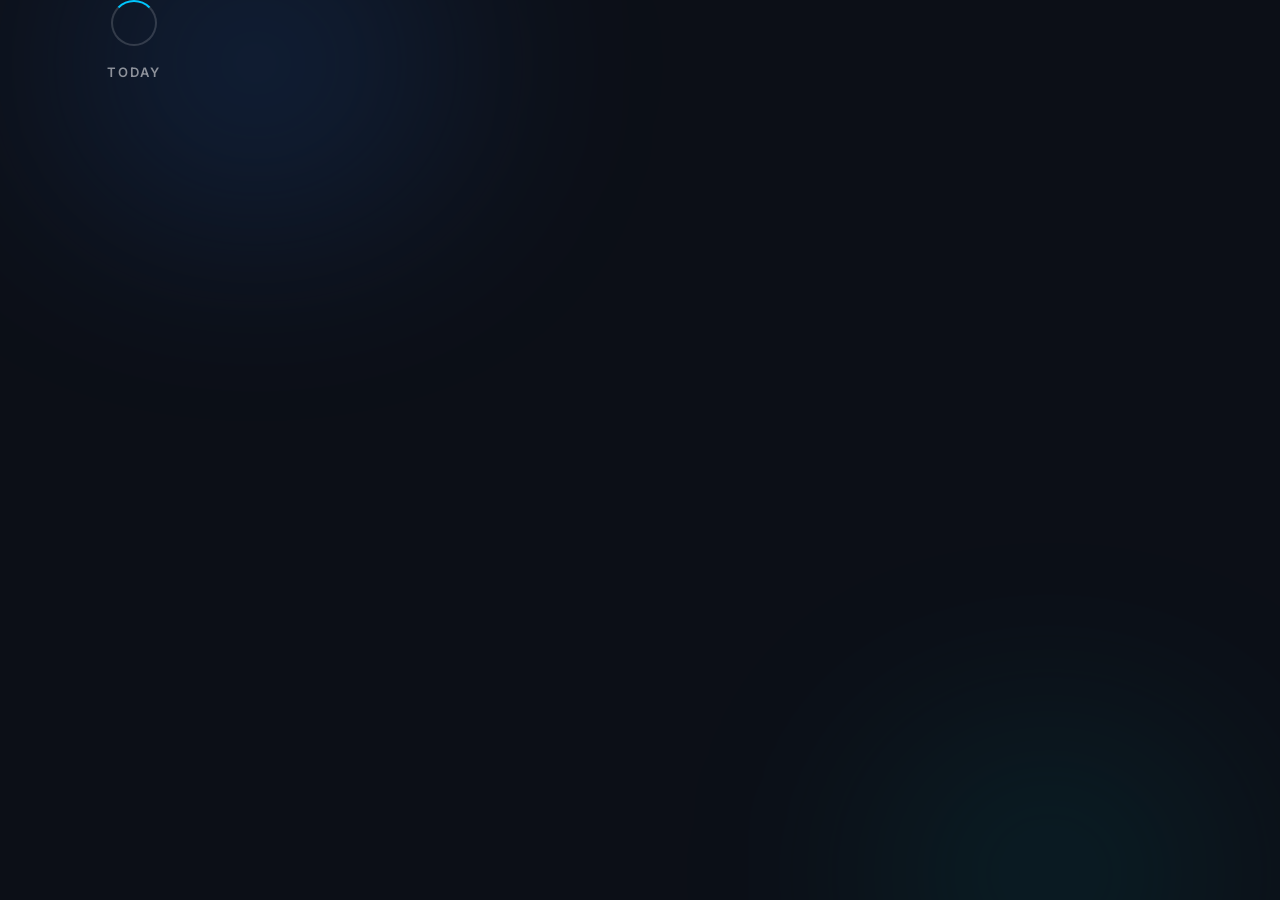
==== static/board/index.html @ bf3bd448 "Add opt-in read-only Board shell and the tooling to hold it to standard The board is gated behind FA" ====
<!DOCTYPE html>
<html lang="en" data-theme="dark">
  <head>
    <meta charset="utf-8" />
    <meta
      name="viewport"
      content="width=device-width, initial-scale=1, viewport-fit=cover"
    />
    <title>Today</title>
    <link rel="preconnect" href="https://fonts.googleapis.com" />
    <link rel="preconnect" href="https://fonts.gstatic.com" crossorigin />
    <link
      href="https://fonts.googleapis.com/css2?family=Inter:opsz,wght@14..32,400;14..32,500;14..32,600;14..32,700;14..32,800&display=swap"
      rel="stylesheet"
    />
    <link rel="stylesheet" href="board.css" />
  </head>
  <body>
    <!--
      The whole board is built by board.js from the #board-data payload. Nothing
      is authored here: the frame exists to be painted over, so that the canvas
      owns its markup the way it owns its CSS.
    -->
    <main id="board" class="board" aria-busy="true">
      <div class="boot" id="boot">
        <span class="boot__mark"></span>
        <span class="boot__label">Today</span>
      </div>
    </main>
    <div class="sr-only" role="status" aria-live="polite" id="announcer"></div>
    <script src="board.js"></script>
  </body>
</html>
---- static/board/board.css ----
/* The Board's own visual system.
 *
 * Nothing here inherits from the host app. The frame is a separate document
 * precisely so the classic stylesheet in utils/styles.py -- 1,500 lines of it,
 * including the kiosk z-index rules -- cannot reach in and half-apply.
 *
 * Colour is authored in oklch so the accent hues stay perceptually even as
 * lightness is swept for hover and pressed states, and so contrast is a number
 * that can be checked rather than eyeballed. Muted text is held at or above
 * 4.5:1 and accents at or above 3:1 against their own surface; tools/audit.py
 * measures this, and it is why --muted is not simply "the same colour, dimmer".
 */

:root {
  /* Surfaces, darkest to lightest. The board is a wall display in a room, so
     the floor is near-black and depth comes from elevation, not borders. */
  --surface-0: oklch(0.17 0.018 265);
  --surface-1: oklch(0.212 0.021 265);
  --surface-2: oklch(0.256 0.024 265);
  --surface-3: oklch(0.305 0.026 265);

  --text: oklch(0.97 0.004 265);
  /* 9.1:1 on --surface-0. The old app shipped #999 at 2.85:1. */
  --muted: oklch(0.775 0.012 265);
  --faint: oklch(0.66 0.014 265);

  --accent: oklch(0.78 0.16 232);
  --good: oklch(0.82 0.17 152);
  --warn: oklch(0.84 0.15 82);
  --late: oklch(0.72 0.19 22);

  --hairline: oklch(0.97 0 0 / 0.09);
  --hairline-strong: oklch(0.97 0 0 / 0.16);

  --radius-sm: 10px;
  --radius: 16px;
  --radius-lg: 24px;

  --ease: cubic-bezier(0.22, 1, 0.36, 1);
  --ease-out: cubic-bezier(0.16, 1, 0.3, 1);
  --dur: 420ms;

  --font: "Inter", ui-sans-serif, system-ui, -apple-system, "Segoe UI", sans-serif;

  color-scheme: dark;
}

* {
  box-sizing: border-box;
}

html,
body {
  margin: 0;
  height: 100%;
  overflow: hidden;
  background: var(--surface-0);
  color: var(--text);
  font-family: var(--font);
  /* The wall display is not a document: nobody selects type here. */
  -webkit-user-select: none;
  user-select: none;
  -webkit-font-smoothing: antialiased;
  text-rendering: optimizeLegibility;
}

.sr-only {
  position: absolute;
  width: 1px;
  height: 1px;
  margin: -1px;
  padding: 0;
  overflow: hidden;
  clip-path: inset(50%);
  white-space: nowrap;
}

/* ── Boot ───────────────────────────────────────────────────────────────────
   Shown only until the first payload lands. It exists so a cold frame is a
   deliberate state rather than a blank white rectangle. */
.boot {
  display: flex;
  flex-direction: column;
  align-items: center;
  justify-content: center;
  gap: 18px;
  height: 100%;
}

.boot__mark {
  width: 46px;
  height: 46px;
  border-radius: 50%;
  border: 2px solid var(--hairline-strong);
  border-top-color: var(--accent);
  animation: spin 900ms linear infinite;
}

.boot__label {
  font-size: 13px;
  font-weight: 600;
  letter-spacing: 0.14em;
  text-transform: uppercase;
  color: var(--faint);
}

@keyframes spin {
  to {
    transform: rotate(1turn);
  }
}

/* ── Frame ──────────────────────────────────────────────────────────────────
   A CSS grid, not columns. Header / rail / stage are the three regions, and
   the stage is the only one that scrolls, so the date and the person list stay
   put when a long day needs scrolling. */
.board {
  display: grid;
  grid-template-areas:
    "head head"
    "rail stage";
  grid-template-columns: minmax(232px, 268px) 1fr;
  grid-template-rows: auto 1fr;
  /* 100vh here would mean "the height of this frame", which is the value we are
     about to ask the host to set. board.js measures the host's leftover space
     and pins this in pixels instead. */
  height: 100%;
  position: relative;
  isolation: isolate;
  /* The blurred washes below are deliberately larger than the board and hang
     past its edges; without this they would make the document scroll. */
  overflow: hidden;
}

/* Two very wide, very soft washes. This is what keeps a large dark surface from
   reading as a dead panel, without introducing a texture that would fight the
   type at reading distance. */
.board::before,
.board::after {
  content: "";
  position: absolute;
  z-index: -1;
  pointer-events: none;
  border-radius: 50%;
  filter: blur(90px);
  opacity: 0.5;
}

.board::before {
  width: 60vw;
  height: 46vh;
  top: -16vh;
  left: -10vw;
  background: radial-gradient(
    circle at 50% 50%,
    oklch(0.5 0.15 258 / 0.5),
    transparent 70%
  );
}

.board::after {
  width: 52vw;
  height: 42vh;
  bottom: -18vh;
  right: -8vw;
  background: radial-gradient(
    circle at 50% 50%,
    oklch(0.48 0.14 195 / 0.4),
    transparent 70%
  );
}

/* ── Header ───────────────────────────────────────────────────────────────── */
.head {
  grid-area: head;
  display: grid;
  grid-template-columns: auto 1fr;
  align-items: center;
  gap: 28px;
  padding: 18px 28px 14px;
}

.head__when {
  display: flex;
  flex-direction: column;
  gap: 2px;
  min-width: 150px;
}

.head__clock {
  font-size: 46px;
  font-weight: 800;
  line-height: 0.94;
  letter-spacing: -0.035em;
  font-variant-numeric: tabular-nums;
  /* The clock is the one thing that moves, so it is the only element allowed a
     glow. It draws the eye to "now" and nowhere else. */
  text-shadow: 0 0 34px oklch(0.78 0.16 232 / 0.28);
}

.head__date {
  font-size: 13px;
  font-weight: 600;
  letter-spacing: 0.1em;
  text-transform: uppercase;
  color: var(--muted);
}

.head__arc {
  min-width: 0;
}

.head__summary {
  display: flex;
  align-items: baseline;
  gap: 10px;
  margin-top: 10px;
  font-size: 14px;
  font-weight: 500;
  color: var(--muted);
}

.head__summary b {
  color: var(--text);
  font-size: 16px;
  font-weight: 700;
  font-variant-numeric: tabular-nums;
}

.head__summary .is-late {
  color: var(--late);
  font-weight: 700;
}

/* ── The day arc ──────────────────────────────────────────────────────────── */
.arc {
  display: block;
  width: 100%;
  height: 92px;
  overflow: visible;
}

.arc__track {
  fill: none;
  stroke: var(--hairline);
  stroke-width: 2;
}

.arc__fill {
  fill: none;
  stroke: url(#arc-grad);
  stroke-width: 3;
  stroke-linecap: round;
  /* Drawn from today outwards, so the stroke grows as the day fills. */
  transition: stroke-dashoffset var(--dur) var(--ease-out);
}

.arc__halo {
  fill: none;
  stroke: var(--accent);
  stroke-width: 10;
  opacity: 0.1;
  filter: blur(6px);
}

.arc__node {
  cursor: default;
}

.arc__disc {
  fill: var(--surface-1);
  stroke: var(--hairline-strong);
  stroke-width: 2;
  transition: fill var(--dur) var(--ease), stroke var(--dur) var(--ease);
}

.arc__node--today .arc__disc {
  fill: var(--accent);
  stroke: oklch(0.9 0.12 232);
  stroke-width: 2.5;
}

.arc__node--empty .arc__disc {
  fill: var(--surface-0);
  stroke: var(--hairline);
}

.arc__pct {
  fill: var(--text);
  font-size: 11px;
  font-weight: 700;
  text-anchor: middle;
  dominant-baseline: central;
  font-variant-numeric: tabular-nums;
}

.arc__node--today .arc__pct {
  /* Dark on the bright today node; the one inverted pair on the board. */
  fill: var(--surface-0);
}

.arc__node--empty .arc__pct {
  fill: var(--faint);
  font-weight: 500;
}

.arc__day {
  fill: var(--faint);
  font-size: 10px;
  font-weight: 600;
  letter-spacing: 0.1em;
  text-anchor: middle;
  text-transform: uppercase;
}

.arc__num {
  fill: var(--muted);
  font-size: 13px;
  font-weight: 700;
  text-anchor: middle;
  font-variant-numeric: tabular-nums;
}

.arc__node--today .arc__num {
  fill: var(--text);
}

/* ── People rail ────────────────────────────────────────────────────────────
   The navigation is the people, not a list of pages. Each entry is a target
   sized for a hand across a room. */
.rail {
  grid-area: rail;
  display: flex;
  flex-direction: column;
  gap: 8px;
  min-height: 0;
  padding: 4px 14px 18px 20px;
  border-right: 1px solid var(--hairline);
}

.rail__head {
  display: flex;
  align-items: center;
  justify-content: space-between;
  padding: 0 6px 10px;
  font-size: 11px;
  font-weight: 700;
  letter-spacing: 0.14em;
  text-transform: uppercase;
  color: var(--faint);
}

.rail__list {
  display: flex;
  flex-direction: column;
  gap: 6px;
  min-height: 0;
  overflow-y: auto;
  scrollbar-width: thin;
  scrollbar-color: var(--surface-3) transparent;
}

.rail__list::-webkit-scrollbar {
  width: 6px;
}

.rail__list::-webkit-scrollbar-thumb {
  background: var(--surface-3);
  border-radius: 3px;
}

.person {
  display: grid;
  grid-template-columns: 46px 1fr auto;
  align-items: center;
  gap: 12px;
  padding: 9px 11px;
  border: 1px solid transparent;
  border-radius: var(--radius);
  background: transparent;
  color: inherit;
  font: inherit;
  text-align: left;
  cursor: pointer;
  transition: background 200ms var(--ease), border-color 200ms var(--ease),
    transform 200ms var(--ease);
}

.person:hover {
  background: var(--surface-1);
}

.person:active {
  transform: scale(0.985);
}

.person:focus-visible {
  outline: 2px solid var(--accent);
  outline-offset: 2px;
}

.person[aria-current="true"] {
  background: var(--surface-2);
  border-color: var(--hairline-strong);
}

/* The selected person carries a colour bar rather than only a background
   change, so the current selection survives a glance in poor light. */
.person[aria-current="true"]::before {
  content: "";
  position: absolute;
  left: 0;
  width: 3px;
  height: 26px;
  border-radius: 0 3px 3px 0;
  background: var(--person-accent, var(--accent));
}

.person {
  position: relative;
}

.person__face {
  position: relative;
  display: grid;
  place-items: center;
  width: 46px;
  height: 46px;
  border-radius: 14px;
  overflow: hidden;
  background: var(--surface-3);
  color: var(--surface-0);
  font-size: 15px;
  font-weight: 800;
  letter-spacing: -0.01em;
}

.person__face img {
  width: 100%;
  height: 100%;
  object-fit: cover;
}

.person__body {
  display: flex;
  flex-direction: column;
  gap: 1px;
  min-width: 0;
}

.person__name {
  font-size: 15px;
  font-weight: 650;
  letter-spacing: -0.01em;
  white-space: nowrap;
  overflow: hidden;
  text-overflow: ellipsis;
}

.person__meta {
  font-size: 12px;
  font-weight: 500;
  color: var(--muted);
  white-space: nowrap;
  overflow: hidden;
  text-overflow: ellipsis;
}

.person__meta .is-late {
  color: var(--late);
  font-weight: 700;
}

.person__score {
  display: flex;
  flex-direction: column;
  align-items: flex-end;
  gap: 1px;
}

.person__points {
  font-size: 17px;
  font-weight: 800;
  font-variant-numeric: tabular-nums;
  line-height: 1;
  color: var(--person-accent, var(--accent));
}

.person__points span {
  font-size: 10px;
  font-weight: 600;
  color: var(--faint);
  letter-spacing: 0.06em;
}

/* ── Stage ────────────────────────────────────────────────────────────────── */
.stage {
  grid-area: stage;
  min-height: 0;
  overflow-y: auto;
  padding: 4px 28px 28px;
  scrollbar-width: thin;
  scrollbar-color: var(--surface-3) transparent;
}

.stage::-webkit-scrollbar {
  width: 8px;
}

.stage::-webkit-scrollbar-thumb {
  background: var(--surface-3);
  border-radius: 4px;
}

.stage__title {
  display: flex;
  align-items: baseline;
  gap: 12px;
  margin: 0 0 16px;
  font-size: 24px;
  font-weight: 750;
  letter-spacing: -0.025em;
}

.stage__title small {
  font-size: 13px;
  font-weight: 600;
  color: var(--muted);
  letter-spacing: 0;
}

.groups {
  display: flex;
  flex-direction: column;
  gap: 22px;
}

.group {
  display: grid;
  grid-template-columns: 128px 1fr;
  gap: 18px;
  align-items: start;
}

.group__label {
  display: flex;
  flex-direction: column;
  gap: 2px;
  padding-top: 12px;
  position: sticky;
  top: 0;
}

.group__name {
  font-size: 12px;
  font-weight: 750;
  letter-spacing: 0.1em;
  text-transform: uppercase;
  color: var(--muted);
}

.group__count {
  font-size: 12px;
  font-weight: 600;
  color: var(--faint);
  font-variant-numeric: tabular-nums;
}

.group--late .group__name {
  color: var(--late);
}

.group--clear .group__name {
  color: var(--good);
}

.group__items {
  display: flex;
  flex-direction: column;
  gap: 7px;
  min-width: 0;
}

/* ── Task rows ────────────────────────────────────────────────────────────── */
.task {
  display: grid;
  grid-template-columns: 1fr auto auto;
  align-items: center;
  gap: 14px;
  padding: 13px 16px;
  border-radius: var(--radius);
  background: var(--surface-1);
  border: 1px solid var(--hairline);
  transition: background 200ms var(--ease), border-color 200ms var(--ease);
}

.task:hover {
  background: var(--surface-2);
}

.task__title {
  font-size: 16px;
  font-weight: 600;
  letter-spacing: -0.01em;
  white-space: nowrap;
  overflow: hidden;
  text-overflow: ellipsis;
}

.task__lock {
  display: inline-flex;
  align-items: center;
  gap: 5px;
  padding: 3px 9px;
  border-radius: 999px;
  font-size: 11px;
  font-weight: 700;
  letter-spacing: 0.03em;
  white-space: nowrap;
  background: var(--surface-3);
  color: var(--muted);
}

.task__lock--overdue {
  background: oklch(0.72 0.19 22 / 0.16);
  color: oklch(0.84 0.13 22);
}

.task__lock--future {
  background: oklch(0.78 0.16 232 / 0.14);
  color: oklch(0.86 0.1 232);
}

.task__points {
  display: inline-flex;
  align-items: baseline;
  gap: 3px;
  min-width: 52px;
  justify-content: flex-end;
  font-size: 16px;
  font-weight: 800;
  font-variant-numeric: tabular-nums;
  color: var(--good);
}

.task__points span {
  font-size: 10px;
  font-weight: 600;
  color: var(--faint);
  letter-spacing: 0.06em;
}

/* A task whose value has decayed to 0 is drawn honestly rather than as a
   normal row with a zero in it. */
.task--worthless .task__points {
  color: var(--faint);
}

.task--locked {
  background: transparent;
  border-style: dashed;
  border-color: var(--hairline);
}

.task--locked .task__title {
  color: var(--muted);
}

/* The "+N more" row. A wall display that silently showed six of twenty-three
   past-due tasks would be lying about the state of the day, so the remainder is
   stated rather than dropped. */
.more {
  display: flex;
  align-items: baseline;
  gap: 10px;
  padding: 11px 16px;
  border-radius: var(--radius);
  border: 1px dashed var(--hairline-strong);
  font-size: 14px;
  font-weight: 700;
  color: var(--muted);
}

.more small {
  font-size: 12px;
  font-weight: 500;
  color: var(--faint);
}

/* The pre-generated future. Deliberately the quietest thing on the board: it is
   bookkeeping, not a commitment, and a large number here should not read as
   pressure. */
.scheduled {
  display: flex;
  align-items: baseline;
  gap: 10px;
  margin-top: 18px;
  padding-top: 14px;
  border-top: 1px solid var(--hairline);
  font-size: 13px;
  color: var(--faint);
}

.scheduled b {
  font-weight: 650;
  color: var(--muted);
  font-variant-numeric: tabular-nums;
}

/* ── Empty state ──────────────────────────────────────────────────────────── */
.clear {
  display: flex;
  align-items: center;
  gap: 14px;
  padding: 22px 18px;
  border-radius: var(--radius-lg);
  background: linear-gradient(
    120deg,
    oklch(0.82 0.17 152 / 0.1),
    oklch(0.78 0.16 232 / 0.06)
  );
  border: 1px solid oklch(0.82 0.17 152 / 0.22);
}

.clear__mark {
  display: grid;
  place-items: center;
  width: 40px;
  height: 40px;
  border-radius: 50%;
  background: oklch(0.82 0.17 152 / 0.16);
  color: var(--good);
  font-size: 19px;
  flex: none;
}

.clear__text {
  font-size: 16px;
  font-weight: 650;
  letter-spacing: -0.01em;
}

.clear__text small {
  display: block;
  margin-top: 2px;
  font-size: 13px;
  font-weight: 500;
  color: var(--muted);
  letter-spacing: 0;
}

/* ── The "everyone" overview ────────────────────────────────────────────────
   Selecting Everyone shows one lane per child, so the wall answers "how is the
   family doing" in a single glance without anybody tapping through. */
.overview {
  display: grid;
  grid-template-columns: repeat(auto-fit, minmax(258px, 1fr));
  gap: 14px;
}

.mini {
  display: flex;
  flex-direction: column;
  gap: 12px;
  padding: 16px;
  border-radius: var(--radius-lg);
  background: var(--surface-1);
  border: 1px solid var(--hairline);
  border-top: 3px solid var(--person-accent, var(--accent));
}

.mini__head {
  display: flex;
  align-items: center;
  gap: 11px;
}

.mini__face {
  display: grid;
  place-items: center;
  width: 38px;
  height: 38px;
  border-radius: 12px;
  overflow: hidden;
  background: var(--surface-3);
  color: var(--surface-0);
  font-size: 13px;
  font-weight: 800;
  flex: none;
}

.mini__face img {
  width: 100%;
  height: 100%;
  object-fit: cover;
}

.mini__name {
  font-size: 15px;
  font-weight: 700;
  letter-spacing: -0.01em;
}

.mini__meta {
  font-size: 12px;
  font-weight: 500;
  color: var(--muted);
}

.mini__bar {
  height: 7px;
  border-radius: 4px;
  background: var(--surface-3);
  overflow: hidden;
}

.mini__fill {
  height: 100%;
  border-radius: 4px;
  background: var(--person-accent, var(--accent));
  transition: width var(--dur) var(--ease-out);
}

.mini__stats {
  display: flex;
  gap: 14px;
  font-size: 12px;
  font-weight: 600;
  color: var(--muted);
}

.mini__stats b {
  color: var(--text);
  font-weight: 750;
  font-variant-numeric: tabular-nums;
}

.mini__stats .is-late {
  color: var(--late);
}

/* ── Motion ─────────────────────────────────────────────────────────────────
   One entrance, staggered, and it happens once. A wall display is on for hours,
   so anything looping would be a liability rather than an accent. */
.rise {
  animation: rise 520ms var(--ease-out) backwards;
}

@keyframes rise {
  from {
    opacity: 0;
    transform: translateY(14px);
  }
}

@media (prefers-reduced-motion: reduce) {
  *,
  *::before,
  *::after {
    animation-duration: 1ms !important;
    animation-iteration-count: 1 !important;
    transition-duration: 1ms !important;
  }
}

/* ── Narrow fallback ────────────────────────────────────────────────────────
   The wall tablet is the target, but the same board gets opened on a phone,
   and a horizontal squeeze that hides the rail is worse than stacking it. */
@media (max-width: 720px) {
  .board {
    grid-template-areas:
      "head"
      "rail"
      "stage";
    grid-template-columns: 1fr;
    grid-template-rows: auto auto 1fr;
  }

  .head {
    grid-template-columns: 1fr;
    gap: 12px;
    padding: 14px 18px 10px;
  }

  .head__clock {
    font-size: 38px;
  }

  .rail {
    flex-direction: row;
    border-right: none;
    border-bottom: 1px solid var(--hairline);
    padding: 8px 14px;
    overflow-x: auto;
  }

  .rail__head {
    display: none;
  }

  .rail__list {
    flex-direction: row;
    overflow-x: auto;
  }

  .person {
    grid-template-columns: 40px auto;
    flex: none;
  }

  .person__score {
    display: none;
  }

  .stage {
    padding: 4px 18px 24px;
  }

  .group {
    grid-template-columns: 1fr;
    gap: 8px;
  }

  .group__label {
    flex-direction: row;
    align-items: baseline;
    gap: 8px;
    padding-top: 0;
  }
}
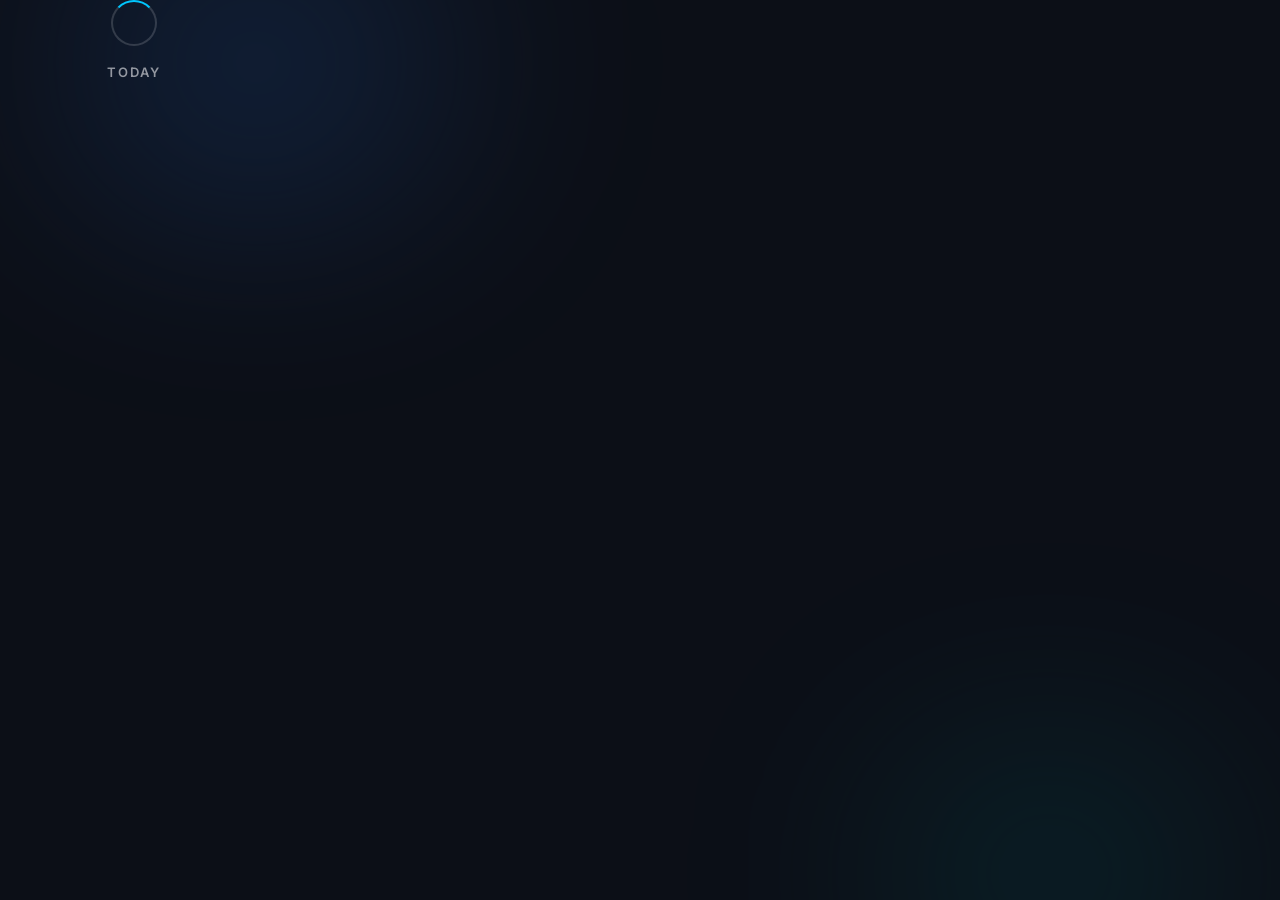
==== commit f5b80e79: "Let a screen choose Day or Night, and carry it to the board The app had one look, tuned for the dark" ====
--- a/static/board/index.html
+++ b/static/board/index.html
@@ -1,5 +1,5 @@
 <!DOCTYPE html>
-<html lang="en" data-theme="dark">
+<html lang="en" data-theme="night">
   <head>
     <meta charset="utf-8" />
     <meta
--- a/static/board/board.css
+++ b/static/board/board.css
@@ -22,13 +22,24 @@
   --text: oklch(0.97 0.004 265);
   /* 9.1:1 on --surface-0. The old app shipped #999 at 2.85:1. */
   --muted: oklch(0.775 0.012 265);
-  --faint: oklch(0.66 0.014 265);
+  /* 0.68, not 0.66: at 0.66 this measured 4.30:1 on the app's --surface-3,
+     which is where 12px captions land. The app's --text-tertiary is this same
+     value, and tests/test_one_design.py holds the two files to it. */
+  --faint: oklch(0.68 0.014 265);
 
   --accent: oklch(0.78 0.16 232);
   --good: oklch(0.82 0.17 152);
   --warn: oklch(0.84 0.15 82);
   --late: oklch(0.72 0.19 22);
 
+  /* Lightness for the six per-person colours. Separate from --accent because
+   * these are held at a higher lightness than any UI accent: they carry a lane's
+   * identity across the whole wall, and the same six hues at accent lightness
+   * stop being tellable apart at a distance. It is a token, not a constant in
+   * the payload, so day mode can drop it far enough to read on a white Board
+   * while keeping every hue exactly where it was. */
+  --person-lightness: 0.73;
+
   --hairline: oklch(0.97 0 0 / 0.09);
   --hairline-strong: oklch(0.97 0 0 / 0.16);
 
@@ -43,6 +54,50 @@
   --font: "Inter", ui-sans-serif, system-ui, -apple-system, "Segoe UI", sans-serif;
 
   color-scheme: dark;
+}
+
+/* Day mode. Same shape as the app's day palette and, where the two files share a
+ * name, the same value -- tests/test_one_design.py compares every token below
+ * against utils/styles.py in both modes, so a drift here fails the build rather
+ * than shipping a light Board next to a dark app.
+ *
+ * The surface ramp is inverted rather than simply lightened. The floor of a wall
+ * board in a lit room is near-white and depth still comes from elevation, so the
+ * ramp runs the other way: night goes lighter as it rises (0.17 to 0.305) and day
+ * goes darker (0.985 to 0.912). A rule that means --surface-3 by "the highest
+ * step" means the same thing in both.
+ *
+ * Every accent darkens for daylight. A saturated hue carries very little
+ * luminance, so the bright night values would be recognisably cyan, green, amber
+ * and red on a near-white surface and completely illegible. Measured, not
+ * guessed: the day's --faint on --surface-3 is 5.76:1 and the night file's own
+ * floor is 4.64:1, so day is not a token-for-token flip. */
+[data-theme="day"] {
+  --surface-0: oklch(0.985 0.002 265);
+  --surface-1: oklch(0.962 0.004 265);
+  --surface-2: oklch(0.940 0.005 265);
+  --surface-3: oklch(0.912 0.006 265);
+
+  --text: oklch(0.24 0.012 265);
+  --muted: oklch(0.37 0.012 265);
+  --faint: oklch(0.45 0.012 265);
+
+  --accent: oklch(0.45 0.14 232);
+  --good: oklch(0.44 0.13 152);
+  --warn: oklch(0.45 0.12 70);
+  --late: oklch(0.45 0.18 25);
+
+  /* The six per-person colours, on a base matching the day accent. The hue and
+   * chroma are unchanged, so these are still the same six people -- only the
+   * lighting moved, which is the whole difference between a wall that is read in
+   * daylight and one that is read at night. */
+  --person-lightness: 0.45;
+
+  /* Borders invert to black at low alpha: the same hairline, drawn in ink. */
+  --hairline: oklch(0.20 0.01 265 / 0.10);
+  --hairline-strong: oklch(0.20 0.01 265 / 0.22);
+
+  color-scheme: light;
 }
 
 * {
@@ -246,14 +301,10 @@
   stroke-width: 2;
 }
 
-.arc__fill {
-  fill: none;
-  stroke: url(#arc-grad);
-  stroke-width: 3;
-  stroke-linecap: round;
-  /* Drawn from today outwards, so the stroke grows as the day fills. */
-  transition: stroke-dashoffset var(--dur) var(--ease-out);
-}
+/* There is no arc__fill any more. It ran from the left edge to today, but each
+   disc already carries that day's own completion percentage, so a bar along the
+   track would sum a week into one number and imply a trend the individual days
+   do not show. The per-day discs are the honest version of that. */
 
 .arc__halo {
   fill: none;
@@ -264,8 +315,11 @@
 }
 
 .arc__node {
-  cursor: default;
-}
+  cursor: pointer;
+  outline: none;
+}
+.arc__node:focus .arc__disc,
+.arc__node:hover .arc__disc { stroke: var(--accent); stroke-width: 3px; }
 
 .arc__disc {
   fill: var(--surface-1);
@@ -274,7 +328,11 @@
   transition: fill var(--dur) var(--ease), stroke var(--dur) var(--ease);
 }
 
-.arc__node--today .arc__disc {
+/* The day being browsed gets the big bright disc. It is the day a tap acts on,
+   so it is the one the wall should point at. This used to be the real today,
+   which meant browsing back to Monday left the selected day as an ordinary node
+   and lit up the day you were not on. */
+.arc__node--selected .arc__disc {
   fill: var(--accent);
   stroke: oklch(0.9 0.12 232);
   stroke-width: 2.5;
@@ -283,6 +341,29 @@
 .arc__node--empty .arc__disc {
   fill: var(--surface-0);
   stroke: var(--hairline);
+}
+
+/* An empty day that is also the selected one still needs the fill, otherwise
+   selecting a day with nothing on it gives the one node on the strip that does
+   not look selected. Declared after --empty so it wins the same specificity. */
+.arc__node--selected.arc__node--empty .arc__disc {
+  fill: var(--accent);
+  stroke: oklch(0.9 0.12 232);
+}
+
+/* The real today, when it is not the selected day, is a thin bright ring on a
+   normal-size disc. A ring rather than a second fill so the two never compete:
+   one big bright disc, one outlined one, readable from across a room. When
+   today *is* the selected day it is already the bright disc and this only
+   thickens the stroke. */
+.arc__node--today .arc__disc {
+  stroke: var(--accent);
+  stroke-width: 3;
+}
+
+.arc__node--today.arc__node--selected .arc__disc {
+  stroke: oklch(0.9 0.12 232);
+  stroke-width: 3.5;
 }
 
 .arc__pct {
@@ -294,23 +375,40 @@
   font-variant-numeric: tabular-nums;
 }
 
-.arc__node--today .arc__pct {
-  /* Dark on the bright today node; the one inverted pair on the board. */
+.arc__node--selected .arc__pct {
+  /* Dark on the bright selected disc; the one inverted pair on the board. */
   fill: var(--surface-0);
 }
 
 .arc__node--empty .arc__pct {
   fill: var(--faint);
   font-weight: 500;
+}
+
+/* An empty selected day still has a bright disc under it, so it keeps the dark
+   figure rather than the faint one used for the other empty days. */
+.arc__node--selected.arc__node--empty .arc__pct {
+  fill: var(--surface-0);
 }
 
 .arc__day {
   fill: var(--faint);
   font-size: 10px;
   font-weight: 600;
-  letter-spacing: 0.1em;
   text-anchor: middle;
   text-transform: uppercase;
+  /* Seven cells share the width three used to, and a full word is wider than a
+     seventh of it. Letterspaced "Yesterday" met its neighbour and the strip
+     read as one smudge, so the long names are set tighter to survive it. */
+  letter-spacing: 0.02em;
+}
+
+/* The real today, in full brightness, whether or not it is the day being
+   browsed. The ring on the disc already says "today"; the name under it has to
+   survive being read from across the room, and the two flags are separate days
+   as soon as you browse. */
+.arc__day--today {
+  fill: var(--muted);
 }
 
 .arc__num {
@@ -321,7 +419,7 @@
   font-variant-numeric: tabular-nums;
 }
 
-.arc__node--today .arc__num {
+.arc__num--today {
   fill: var(--text);
 }
 
@@ -540,6 +638,12 @@
   grid-template-columns: 128px 1fr;
   gap: 18px;
   align-items: start;
+  /* The list below asks how wide it is rather than how wide the window is. The
+     stage loses a different amount to the rail at every screen size, so a
+     viewport query would put two-up on a tablet portrait where the stage is
+     284px and each task would be 139px wide with nowhere left for its title. */
+  container-type: inline-size;
+  container-name: group;
 }
 
 .group__label {
@@ -574,17 +678,53 @@
   color: var(--good);
 }
 
+/* Finished work recedes. It is still there to be undone, so it must not
+   disappear, but it should not compete with what is outstanding. */
+.group--done .group__name {
+  color: var(--good);
+}
+
+.group--done .task {
+  opacity: 0.62;
+}
+
+.group--done .task:hover,
+.group--done .task:focus-visible {
+  opacity: 1;
+}
+
+/* Two tasks a row. The list is read from across a room and a full-width row
+   spent 80% of its width on a title; two up fits far more of the day on the
+   same wall. The columns are a single repeat so the two tracks always match,
+   with no auto-fit: auto-fit would quietly give three per row on a wide desk
+   and one per row on a narrow one, and the point is a fixed two. */
 .group__items {
-  display: flex;
-  flex-direction: column;
+  display: grid;
+  grid-template-columns: repeat(2, minmax(0, 1fr));
+  align-content: start;
   gap: 7px;
   min-width: 0;
+}
+
+/* Not two-up when the stage is too narrow to carry it. Each task spends about
+   150px on its tick, lock chip, score and padding before the title, so below
+   roughly 720px of list the title is squeezed to nothing -- measured at 0px
+   on a tablet in portrait. One row keeps the title readable there, which is the
+   device somebody walks over to read. */
+@container group (max-width: 720px) {
+  .group__items {
+    grid-template-columns: minmax(0, 1fr);
+  }
 }
 
 /* ── Task rows ────────────────────────────────────────────────────────────── */
 .task {
   display: grid;
-  grid-template-columns: 1fr auto auto;
+  /* The title gets a floor rather than a bare 1fr. A bare 1fr can be squeezed
+     to nothing once the other three tracks have taken what they need -- which
+     is what happened to the title at tablet width, rendering every task with a
+     zero-width name. */
+  grid-template-columns: auto minmax(7rem, 1fr) auto auto;
   align-items: center;
   gap: 14px;
   padding: 13px 16px;
@@ -598,13 +738,65 @@
   background: var(--surface-2);
 }
 
+/* A tickable row. The target is the whole row, not a checkbox: this is read
+   from across a room and aimed at with a finger. */
+.task--live {
+  cursor: pointer;
+  -webkit-tap-highlight-color: transparent;
+}
+
+.task--live:hover,
+.task--live:focus-visible {
+  background: var(--surface-2);
+  border-color: var(--hairline-strong);
+}
+
+.task--live:focus-visible {
+  outline: 2px solid var(--accent);
+  outline-offset: 2px;
+}
+
+/* Pending, not optimistic. The row does not tick itself: the server decides
+   whether it may, and the repaint that follows is the truth. A row that filled
+   in and then un-filled would be worse than one that waits. */
+.task--live:active {
+  background: var(--surface-3);
+}
+
+.task__tick {
+  width: 24px;
+  height: 24px;
+  border-radius: 50%;
+  border: 2px solid var(--hairline-strong);
+  position: relative;
+  transition: border-color 180ms var(--ease), background 180ms var(--ease);
+}
+
+.task--live:hover .task__tick {
+  border-color: var(--accent);
+  background: color-mix(in oklab, var(--accent) 18%, transparent);
+}
+
+.task__tick--reopen {
+  border-style: dashed;
+}
+
 .task__title {
   font-size: 16px;
   font-weight: 600;
   letter-spacing: -0.01em;
-  white-space: nowrap;
+  /* Wraps to two lines instead of being cut off. A task row is now half the
+     width it was, and a task you cannot read is not a task you can act on --
+     the ellipsis hid the second half of most titles on a tablet, which is
+     exactly the size somebody would walk over to read. Two lines is the cap:
+     a third would make one long title grow the whole row and break the
+     two-per-row rhythm. */
+  display: -webkit-box;
+  -webkit-box-orient: vertical;
+  -webkit-line-clamp: 2;
+  line-clamp: 2;
   overflow: hidden;
-  text-overflow: ellipsis;
+  overflow-wrap: anywhere;
 }
 
 .task__lock {
@@ -679,6 +871,10 @@
   font-size: 14px;
   font-weight: 700;
   color: var(--muted);
+  /* The remainder is one statement about the whole group, so it spans the row
+     rather than sitting in the first cell where it reads as belonging to a
+     single task. */
+  grid-column: 1 / -1;
 }
 
 .more small {
@@ -705,6 +901,41 @@
   font-weight: 650;
   color: var(--muted);
   font-variant-numeric: tabular-nums;
+}
+
+/* ── Result toast ────────────────────────────────────────────────────────────
+   Sits over the stage rather than in it: a confirmation must not move the work
+   around while it is being read. */
+.flash {
+  position: absolute;
+  left: 50%;
+  bottom: 28px;
+  transform: translateX(-50%);
+  z-index: 40;
+  display: flex;
+  align-items: center;
+  gap: 10px;
+  max-width: min(560px, 78%);
+  padding: 14px 20px;
+  border-radius: 999px;
+  background: color-mix(in oklab, var(--good) 20%, var(--surface-2));
+  border: 1px solid color-mix(in oklab, var(--good) 45%, transparent);
+  color: var(--text);
+  font-size: 15px;
+  font-weight: 600;
+  letter-spacing: -0.01em;
+  box-shadow: 0 18px 48px rgb(0 0 0 / 0.45);
+  animation: flash-in 260ms var(--ease);
+}
+
+.flash--bad {
+  background: color-mix(in oklab, var(--late) 22%, var(--surface-2));
+  border-color: color-mix(in oklab, var(--late) 50%, transparent);
+}
+
+@keyframes flash-in {
+  from { opacity: 0; transform: translate(-50%, 12px); }
+  to { opacity: 1; transform: translate(-50%, 0); }
 }
 
 /* ── Empty state ──────────────────────────────────────────────────────────── */
